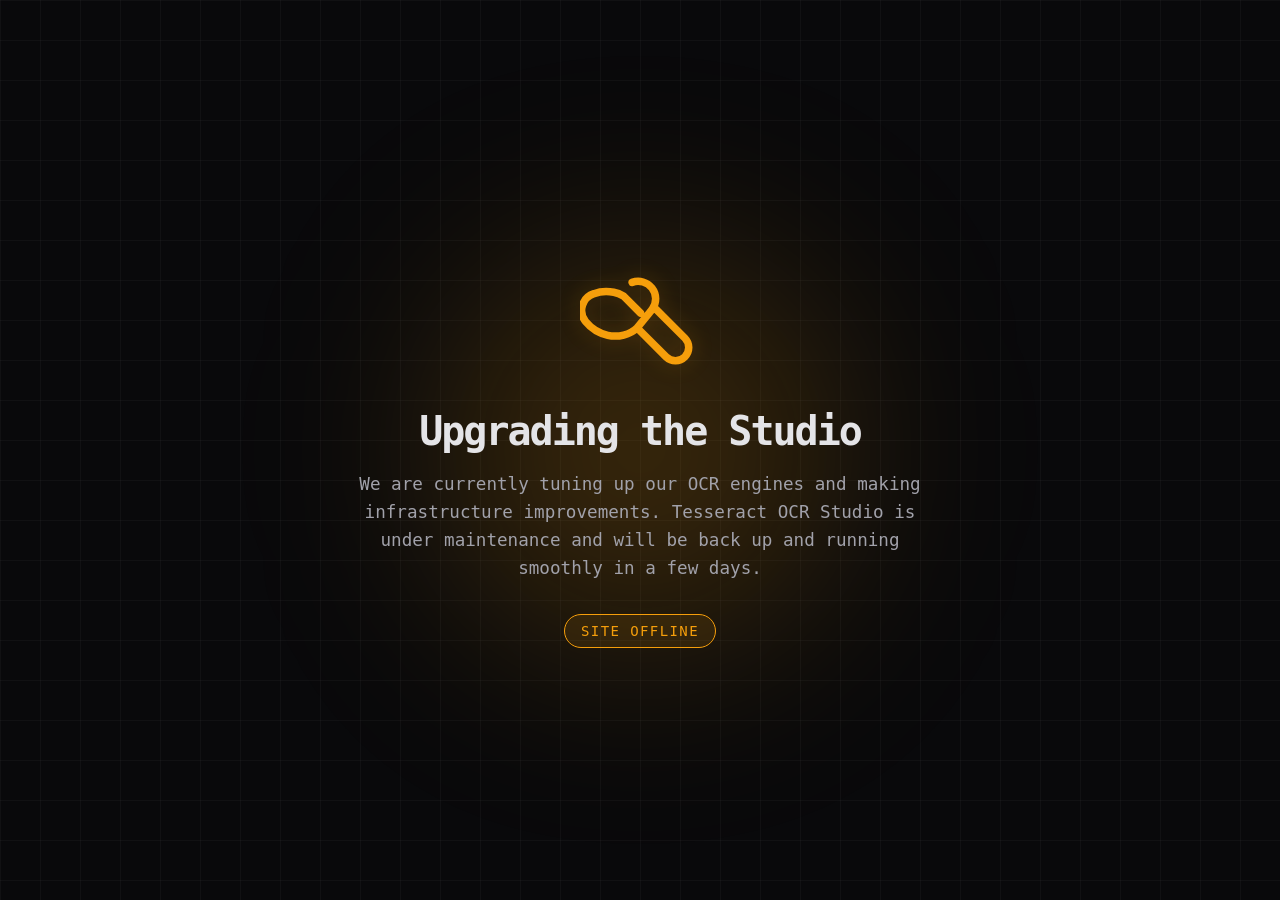
==== maintenance.html @ f51cf3f8 "feat: Add maintenance mode page and redirect logic - Created `maintenance.html` with inline CSS and " ====
<!DOCTYPE html>
<html lang="en">
<head>
  <meta charset="UTF-8">
  <meta name="viewport" content="width=device-width, initial-scale=1.0">
  <title>Maintenance | Tesseract OCR Studio</title>
  <style>
    :root {
      --bg: #09090b;
      --fg: #e4e4e7;
      --accent: #f59e0b; /* Amber */
      --accent-glow: rgba(245, 158, 11, 0.2);
    }
    body {
      margin: 0;
      padding: 0;
      min-height: 100vh;
      display: flex;
      align-items: center;
      justify-content: center;
      background-color: var(--bg);
      color: var(--fg);
      font-family: "Space Mono", monospace, sans-serif;
      overflow: hidden;
      position: relative;
    }
    .grid-bg {
      position: absolute;
      top: 0; left: 0; right: 0; bottom: 0;
      background-image: linear-gradient(rgba(255, 255, 255, 0.03) 1px, transparent 1px),
      linear-gradient(90deg, rgba(255, 255, 255, 0.03) 1px, transparent 1px);
      background-size: 40px 40px;
      z-index: 0;
    }
    .glow {
      position: absolute;
      width: 400px;
      height: 400px;
      background: var(--accent-glow);
      border-radius: 50%;
      filter: blur(100px);
      z-index: 0;
      top: 50%;
      left: 50%;
      transform: translate(-50%, -50%);
    }
    .container {
      position: relative;
      z-index: 10;
      text-align: center;
      max-width: 600px;
      padding: 2rem;
    }
    .illustration {
      margin-bottom: 2rem;
    }
    .illustration svg {
      width: 120px;
      height: 120px;
      color: var(--accent);
      filter: drop-shadow(0 0 10px var(--accent-glow));
    }
    h1 {
      font-size: 2.5rem;
      font-weight: bold;
      margin: 0 0 1rem 0;
      letter-spacing: -0.05em;
    }
    p {
      font-size: 1.1rem;
      line-height: 1.6;
      color: #a1a1aa;
      margin: 0 0 2rem 0;
    }
    .badge {
      display: inline-block;
      padding: 0.5rem 1rem;
      border: 1px solid var(--accent);
      color: var(--accent);
      border-radius: 999px;
      font-size: 0.875rem;
      text-transform: uppercase;
      letter-spacing: 0.1em;
      background: rgba(245, 158, 11, 0.1);
    }
  </style>
</head>
<body>
  <div class="grid-bg"></div>
  <div class="glow"></div>

  <div class="container">
    <div class="illustration">
      <svg xmlns="http://www.w3.org/2000/svg" fill="none" viewBox="0 0 24 24" stroke="currentColor" stroke-width="1.5">
        <path stroke-linecap="round" stroke-linejoin="round" d="M11.42 15.17L17.25 21A2.652 2.652 0 0021 17.25l-5.877-5.877M11.42 15.17l2.492-3.053c.206-.252.42-.511.605-.783a3.5 3.5 0 00-4.088-5.263M11.42 15.17c-1.396 1.396-3.812 1.947-5.857 1.488-1.74-.39-3.32-1.378-4.434-2.735a3.535 3.535 0 011.66-5.594c1.246-.464 2.66-.54 3.96-.282.68.134 1.332.39 1.928.742l3.414 3.414" />
      </svg>
    </div>

    <h1>Upgrading the Studio</h1>
    <p>
      We are currently tuning up our OCR engines and making infrastructure improvements.
      Tesseract OCR Studio is under maintenance and will be back up and running smoothly in a few days.
    </p>

    <div class="badge">Site Offline</div>
  </div>
</body>
</html>
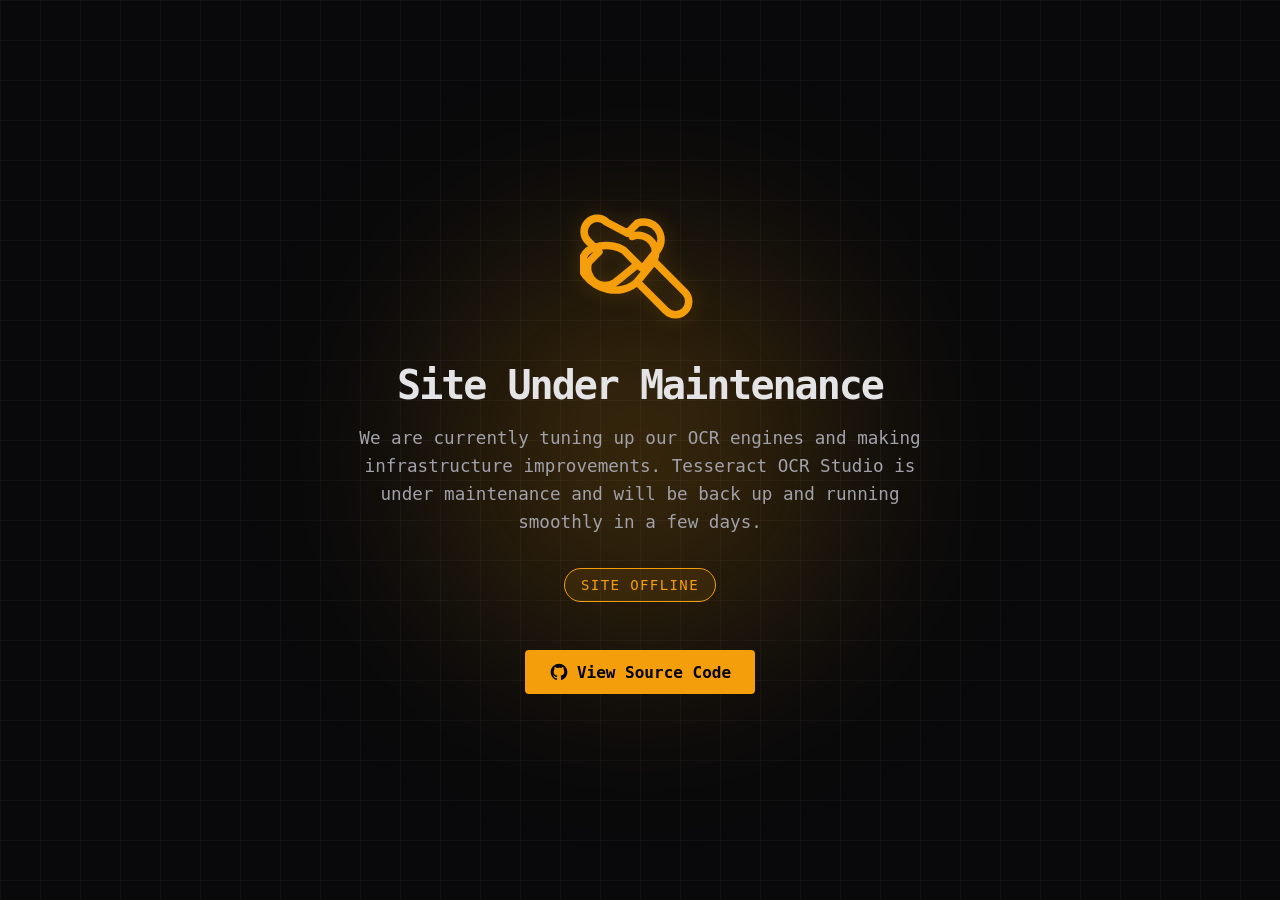
==== commit 04038cae: "feat: Update maintenance mode UI - Update title to 'Site Under Maintenance'. - Replace single wrench" ====
--- a/maintenance.html
+++ b/maintenance.html
@@ -82,6 +82,28 @@
       text-transform: uppercase;
       letter-spacing: 0.1em;
       background: rgba(245, 158, 11, 0.1);
+      margin-bottom: 2rem;
+    }
+    .btn {
+      display: inline-flex;
+      align-items: center;
+      gap: 0.5rem;
+      background-color: var(--accent);
+      color: #000;
+      padding: 0.75rem 1.5rem;
+      border-radius: 4px;
+      text-decoration: none;
+      font-weight: bold;
+      font-size: 1rem;
+      transition: background-color 0.2s, transform 0.2s;
+    }
+    .btn:hover {
+      background-color: #fbbf24;
+      transform: translateY(-2px);
+    }
+    .btn svg {
+      width: 20px;
+      height: 20px;
     }
   </style>
 </head>
@@ -91,18 +113,27 @@
 
   <div class="container">
     <div class="illustration">
+      <!-- Crossed screwdriver and wrench icon -->
       <svg xmlns="http://www.w3.org/2000/svg" fill="none" viewBox="0 0 24 24" stroke="currentColor" stroke-width="1.5">
-        <path stroke-linecap="round" stroke-linejoin="round" d="M11.42 15.17L17.25 21A2.652 2.652 0 0021 17.25l-5.877-5.877M11.42 15.17l2.492-3.053c.206-.252.42-.511.605-.783a3.5 3.5 0 00-4.088-5.263M11.42 15.17c-1.396 1.396-3.812 1.947-5.857 1.488-1.74-.39-3.32-1.378-4.434-2.735a3.535 3.535 0 011.66-5.594c1.246-.464 2.66-.54 3.96-.282.68.134 1.332.39 1.928.742l3.414 3.414" />
+        <path stroke-linecap="round" stroke-linejoin="round" d="M11.42 15.17L17.25 21A2.652 2.652 0 0021 17.25l-5.877-5.877M11.42 15.17l2.492-3.053c.206-.252.42-.511.605-.783a3.5 3.5 0 00-4.088-5.263M11.42 15.17c-1.396 1.396-3.812 1.947-5.857 1.488-1.74-.39-3.32-1.378-4.434-2.735a3.535 3.535 0 011.66-5.594c1.246-.464 2.66-.54 3.96-.282.68.134 1.332.39 1.928.742l3.414 3.414M12.5 12.5l2.492-3.053c.206-.252.42-.511.605-.783a3.5 3.5 0 00-4.088-5.263l-2.029 2.029L5.342 3.25A2.652 2.652 0 001.59 7.002l2.181 2.181-2.029 2.029a3.5 3.5 0 005.263 4.088c.272-.185.531-.4.783-.605l3.053-2.492" />
       </svg>
     </div>
 
-    <h1>Upgrading the Studio</h1>
+    <h1>Site Under Maintenance</h1>
     <p>
       We are currently tuning up our OCR engines and making infrastructure improvements.
       Tesseract OCR Studio is under maintenance and will be back up and running smoothly in a few days.
     </p>
 
-    <div class="badge">Site Offline</div>
+    <div style="display: flex; flex-direction: column; align-items: center; gap: 1rem;">
+      <div class="badge">Site Offline</div>
+      <a href="https://github.com/xensenx/Tesseract-OCRStudio" target="_blank" rel="noopener noreferrer" class="btn">
+        <svg xmlns="http://www.w3.org/2000/svg" fill="currentColor" viewBox="0 0 24 24">
+          <path d="M12 2C6.477 2 2 6.477 2 12c0 4.42 2.865 8.166 6.839 9.489.5.092.682-.217.682-.482 0-.237-.008-.866-.013-1.7-2.782.603-3.369-1.34-3.369-1.34-.454-1.156-1.11-1.462-1.11-1.462-.908-.62.069-.608.069-.608 1.003.07 1.531 1.03 1.531 1.03.892 1.529 2.341 1.087 2.91.831.092-.646.35-1.086.636-1.336-2.22-.253-4.555-1.11-4.555-4.943 0-1.091.39-1.984 1.029-2.683-.103-.253-.446-1.27.098-2.647 0 0 .84-.269 2.75 1.025A9.564 9.564 0 0112 6.844c.85.004 1.705.114 2.504.336 1.909-1.294 2.747-1.025 2.747-1.025.546 1.377.203 2.394.1 2.647.64.699 1.028 1.592 1.028 2.683 0 3.842-2.339 4.687-4.566 4.935.359.309.678.919.678 1.852 0 1.336-.012 2.415-.012 2.743 0 .267.18.578.688.48C19.138 20.161 22 16.418 22 12c0-5.523-4.477-10-10-10z"></path>
+        </svg>
+        View Source Code
+      </a>
+    </div>
   </div>
 </body>
 </html>
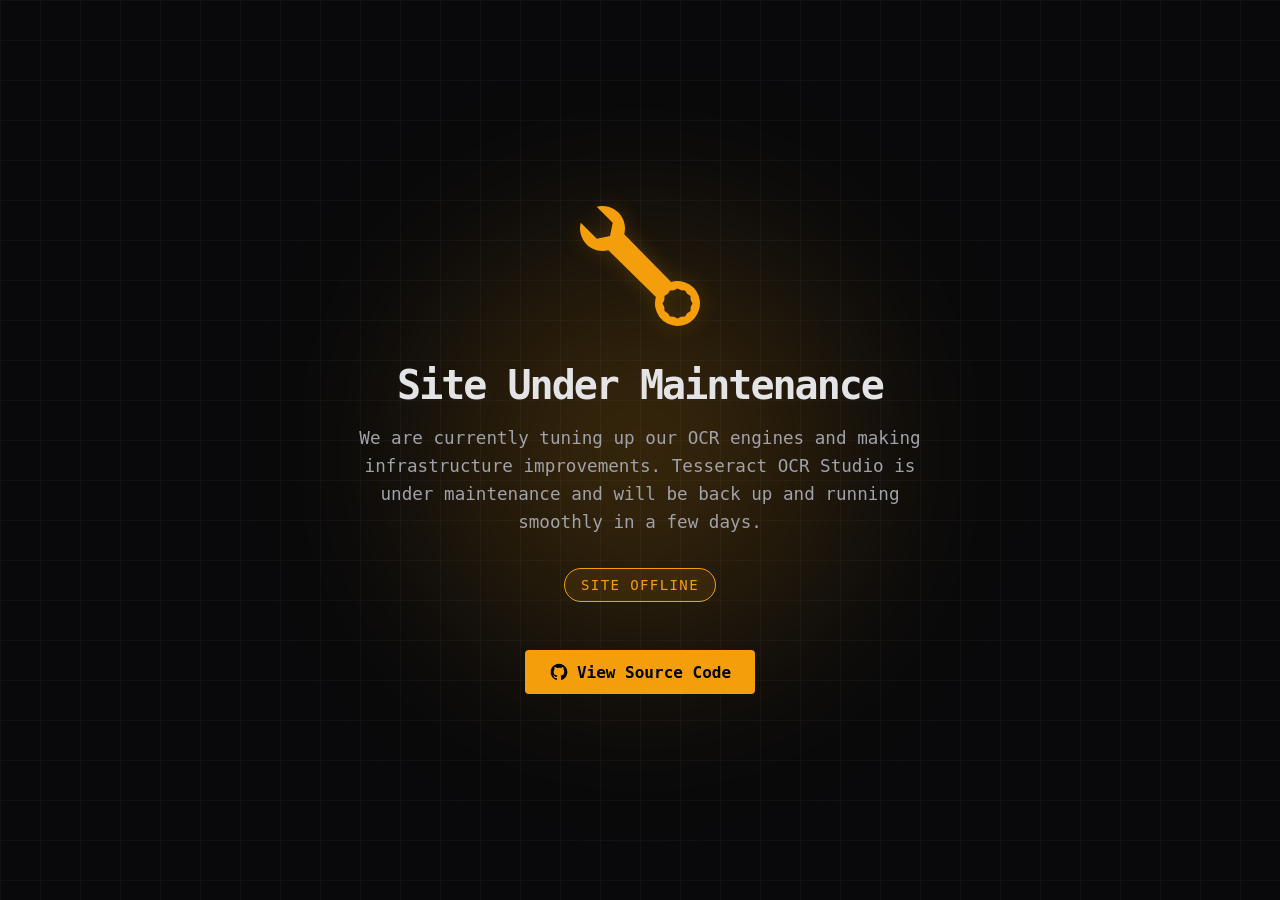
==== commit 2ae2f492: "fix: Update middleware and use provided wrench.svg - Rewrite middleware.js to use standard Web APIs " ====
--- a/maintenance.html
+++ b/maintenance.html
@@ -54,7 +54,7 @@
     .illustration {
       margin-bottom: 2rem;
     }
-    .illustration svg {
+    .illustration img, .illustration svg {
       width: 120px;
       height: 120px;
       color: var(--accent);
@@ -113,9 +113,8 @@
 
   <div class="container">
     <div class="illustration">
-      <!-- Crossed screwdriver and wrench icon -->
-      <svg xmlns="http://www.w3.org/2000/svg" fill="none" viewBox="0 0 24 24" stroke="currentColor" stroke-width="1.5">
-        <path stroke-linecap="round" stroke-linejoin="round" d="M11.42 15.17L17.25 21A2.652 2.652 0 0021 17.25l-5.877-5.877M11.42 15.17l2.492-3.053c.206-.252.42-.511.605-.783a3.5 3.5 0 00-4.088-5.263M11.42 15.17c-1.396 1.396-3.812 1.947-5.857 1.488-1.74-.39-3.32-1.378-4.434-2.735a3.535 3.535 0 011.66-5.594c1.246-.464 2.66-.54 3.96-.282.68.134 1.332.39 1.928.742l3.414 3.414M12.5 12.5l2.492-3.053c.206-.252.42-.511.605-.783a3.5 3.5 0 00-4.088-5.263l-2.029 2.029L5.342 3.25A2.652 2.652 0 001.59 7.002l2.181 2.181-2.029 2.029a3.5 3.5 0 005.263 4.088c.272-.185.531-.4.783-.605l3.053-2.492" />
+      <svg xmlns="http://www.w3.org/2000/svg" width="120" height="120" fill="currentColor" class="bi bi-wrench" viewBox="0 0 16 16">
+        <path d="M.102 2.223A3.004 3.004 0 0 0 3.78 5.897l6.341 6.252A3.003 3.003 0 0 0 13 16a3 3 0 1 0-.851-5.878L5.897 3.781A3.004 3.004 0 0 0 2.223.1l2.141 2.142L4 4l-1.757.364zm13.37 9.019.528.026.287.445.445.287.026.529L15 13l-.242.471-.026.529-.445.287-.287.445-.529.026L13 15l-.471-.242-.529-.026-.287-.445-.445-.287-.026-.529L11 13l.242-.471.026-.529.445-.287.287-.445.529-.026L13 11z"/>
       </svg>
     </div>
 
